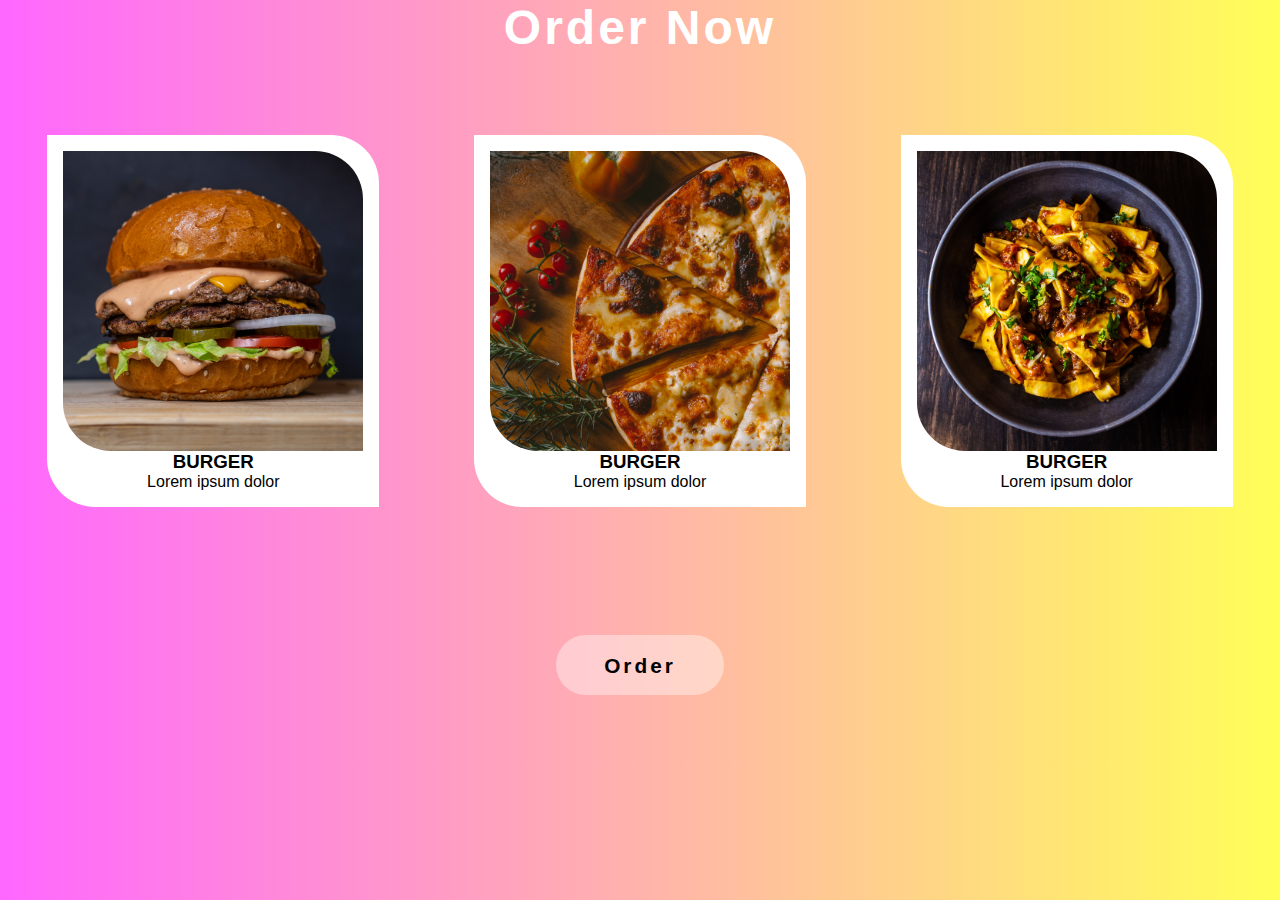
==== order.html @ f1fd7e2f "index.html" ====
<!DOCTYPE html>
<html lang="en">
<head>
    <meta charset="UTF-8">
    <meta http-equiv="X-UA-Compatible" content="IE=edge">
    <meta name="viewport" content="width=device-width, initial-scale=1.0">
    <title>Order Now</title>
    <link rel="stylesheet" href="style.css">
</head>
<body>
    <div class="orderNow">
        <h1 class="orderHeading">Order Now</h1>
        <div class="foodSection flex">
            <div class="food flex">
                <div class="img img4"></div>
                <h3>BURGER</h3>
                <p>Lorem ipsum dolor</p>
            </div>
            <div class="food flex">
                <div class="img img2"></div>
                <h3>BURGER</h3>
                <p>Lorem ipsum dolor</p>
            </div>
            <div class="food flex">
                <div class="img img3"></div>
                <h3>BURGER</h3>
                <p>Lorem ipsum dolor</p>
            </div>
        </div>
        <div class="buttonSection flex">
            <button><a href="index.html">Order</a></button>
        </div>
    </div>
</body>
</html>
---- style.css ----
* {
  margin: 0;
  padding: 0;
  box-sizing: border-box;
}

/* Reusable element */
.flex {
  display: flex;
  justify-content: space-between;
  align-items: center;
  flex-wrap: wrap;
}

/* Home Section */

/* Header section style */
.nav-toggle {
  display: none;
}
a,
i {
  text-decoration: none;
  font-size: 1.3rem;
  letter-spacing: 3px;
  color: black;
  cursor: pointer;
}
.headerContainer {
  display: grid;
  grid-template-columns: 100px auto;
  background-color: #fff;
  padding: 1rem 2rem;
  position: fixed;
  width: 100%;
  z-index: 2;
}
.icons {
  text-align: center;
}

/* Main section style */
main {
  width: 100vw;
  min-height: 100vh;
  background-image: url("img1.jpg");
  background-position: center;
  background-size: cover;
  position: relative;
}
.content {
  position: absolute;
  top: 30%;
  left: 5%;
  width: 45%;
  padding: 2rem;
  color: white;
  font-family: "Lucida Sans", "Lucida Sans Regular", "Lucida Grande",
    "Lucida Sans Unicode", Geneva, Verdana, sans-serif;
  background-color: rgba(244, 120, 120, 0.7);
}
.content h1 {
  margin-bottom: 0.5rem;
  font-size: 3rem;
  letter-spacing: 3px;
}
.content p {
  word-spacing: 3px;
}

/* Footer Section style */
footer {
  bottom: 0;
  width: 100%;
  height: 100px;
  position: fixed;
  background: linear-gradient(30deg, rgb(255, 103, 255), rgb(255, 255, 88));
}

/* Order Section */
.orderNow {
  min-height: 100vh;
  width: 100vw;
  background: linear-gradient(90deg, rgb(255, 103, 255), rgb(255, 255, 88));
  font-family: "Lucida Sans", "Lucida Sans Regular", "Lucida Grande",
    "Lucida Sans Unicode", Geneva, Verdana, sans-serif;
}
.orderHeading {
  font-size: 3rem;
  text-align: center;
  letter-spacing: 3px;
  color: #fff;
}
.img {
  width: 300px;
  height: 300px;
  background-position: center;
  background-size: cover;
  border-radius: 0 3rem;
}
.img2 {
  background-image: url("img2.jpg");
}
.img3 {
  background-image: url("img3.jpg");
}
.img4 {
  background-image: url("img4.jpg");
}
.foodSection {
  margin-top: 5rem;
  justify-content: space-around;
  margin-bottom: 5rem;
}
.food {
  background-color: #fff;
  padding: 1rem;
  flex-direction: column;
  border-radius: 0 3rem;
  margin-bottom: 3rem;
}
.buttonSection {
  justify-content: center;
}
button {
  border: none;
  padding: 1rem 3rem;
  letter-spacing: 3px;
  font-size: 1.5rem;
  font-weight: bold;
  background-color: rgba(255, 255, 255, 0.4);
  border-radius: 30px;
  cursor: pointer;
}

/* Media Queries for Responsive design */
@media screen and (width < 992px) {
  .nav-toggle {
    display: block;
  }
  .nav-toggle i {
    font-size: 2rem;
  }
  .nav-links {
    position: absolute;
    right: -100%;
    top: 100%;
    width: 50%;
    padding: 1.5rem;
    transition: 0.4s ease;
    box-shadow: 2px 2px 4px;
  }
  .nav-links a{
    text-shadow: 1px 2px 3px;
    padding: 5px;
    transition: 1s ease-in-out;
  }
  .nav-links a:hover{
    box-shadow: 1px 1px 4px gray;
    border-radius: 5px;
  }
  .nav-links.active {
    right: 0;
    width: 100%;
    background-color: #fff;
    flex-direction: column;
  }
}

@media screen and (width < 768px) {
  a,
  i {
    font-size: 0.9rem;
  }
  .content h1 {
    font-size: 2rem;
  }
  .content {
    top: 25%;
    left: 3%;
    min-width: 60%;
    padding: 1.5rem;
  }
}
@media screen and (width < 480px){
    .content {
        top: 25%;
        left: 0;
        width: 100%;
        padding: 1rem;
      }
    .content h1 {
        font-size: 1.7rem;
    }
    .content p{
        font-size: 0.8rem;
    }
}
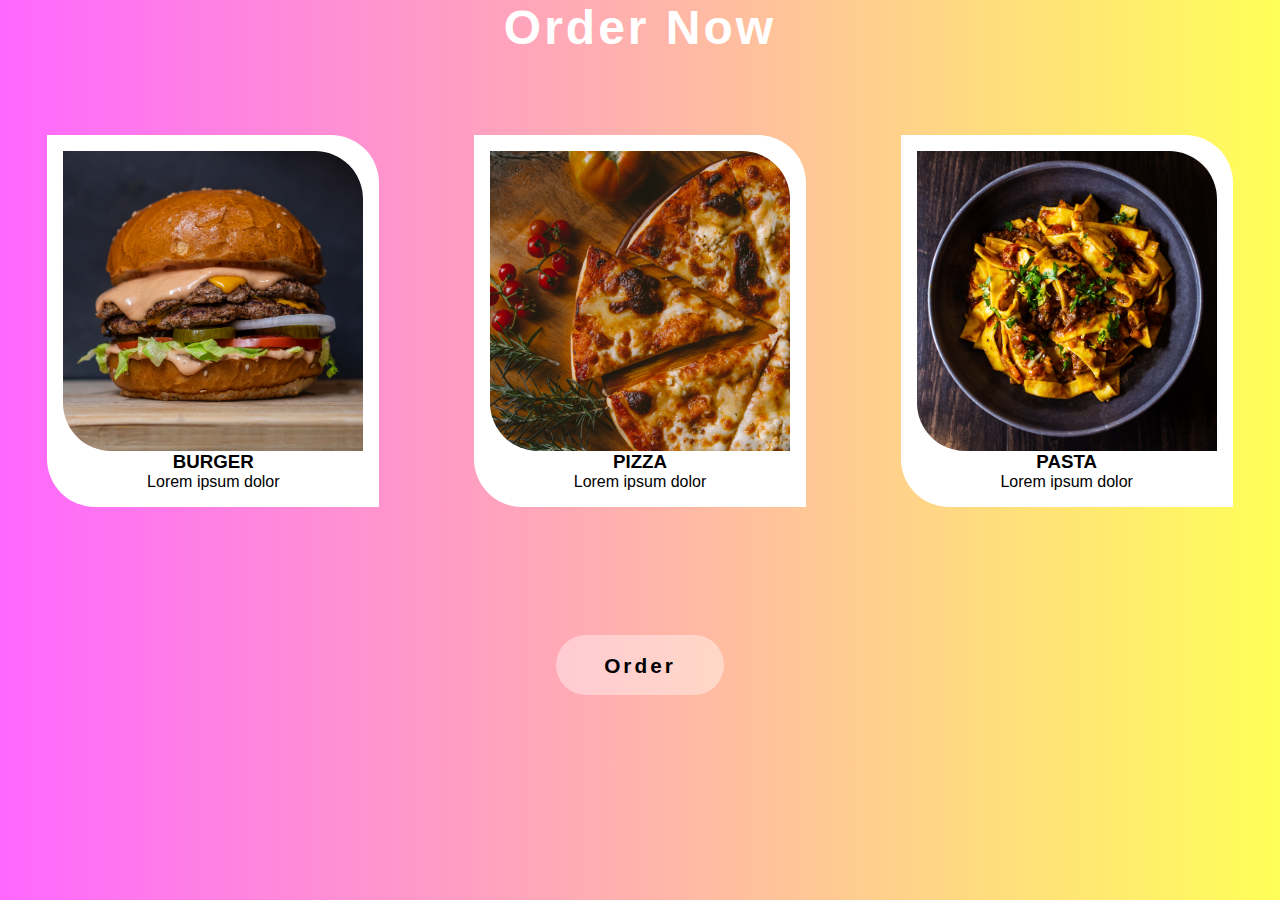
==== commit 7a15c7de: "Update order.html" ====
--- a/order.html
+++ b/order.html
@@ -18,12 +18,12 @@
             </div>
             <div class="food flex">
                 <div class="img img2"></div>
-                <h3>BURGER</h3>
+                <h3>PIZZA</h3>
                 <p>Lorem ipsum dolor</p>
             </div>
             <div class="food flex">
                 <div class="img img3"></div>
-                <h3>BURGER</h3>
+                <h3>PASTA</h3>
                 <p>Lorem ipsum dolor</p>
             </div>
         </div>
@@ -32,4 +32,4 @@
         </div>
     </div>
 </body>
-</html>+</html>
